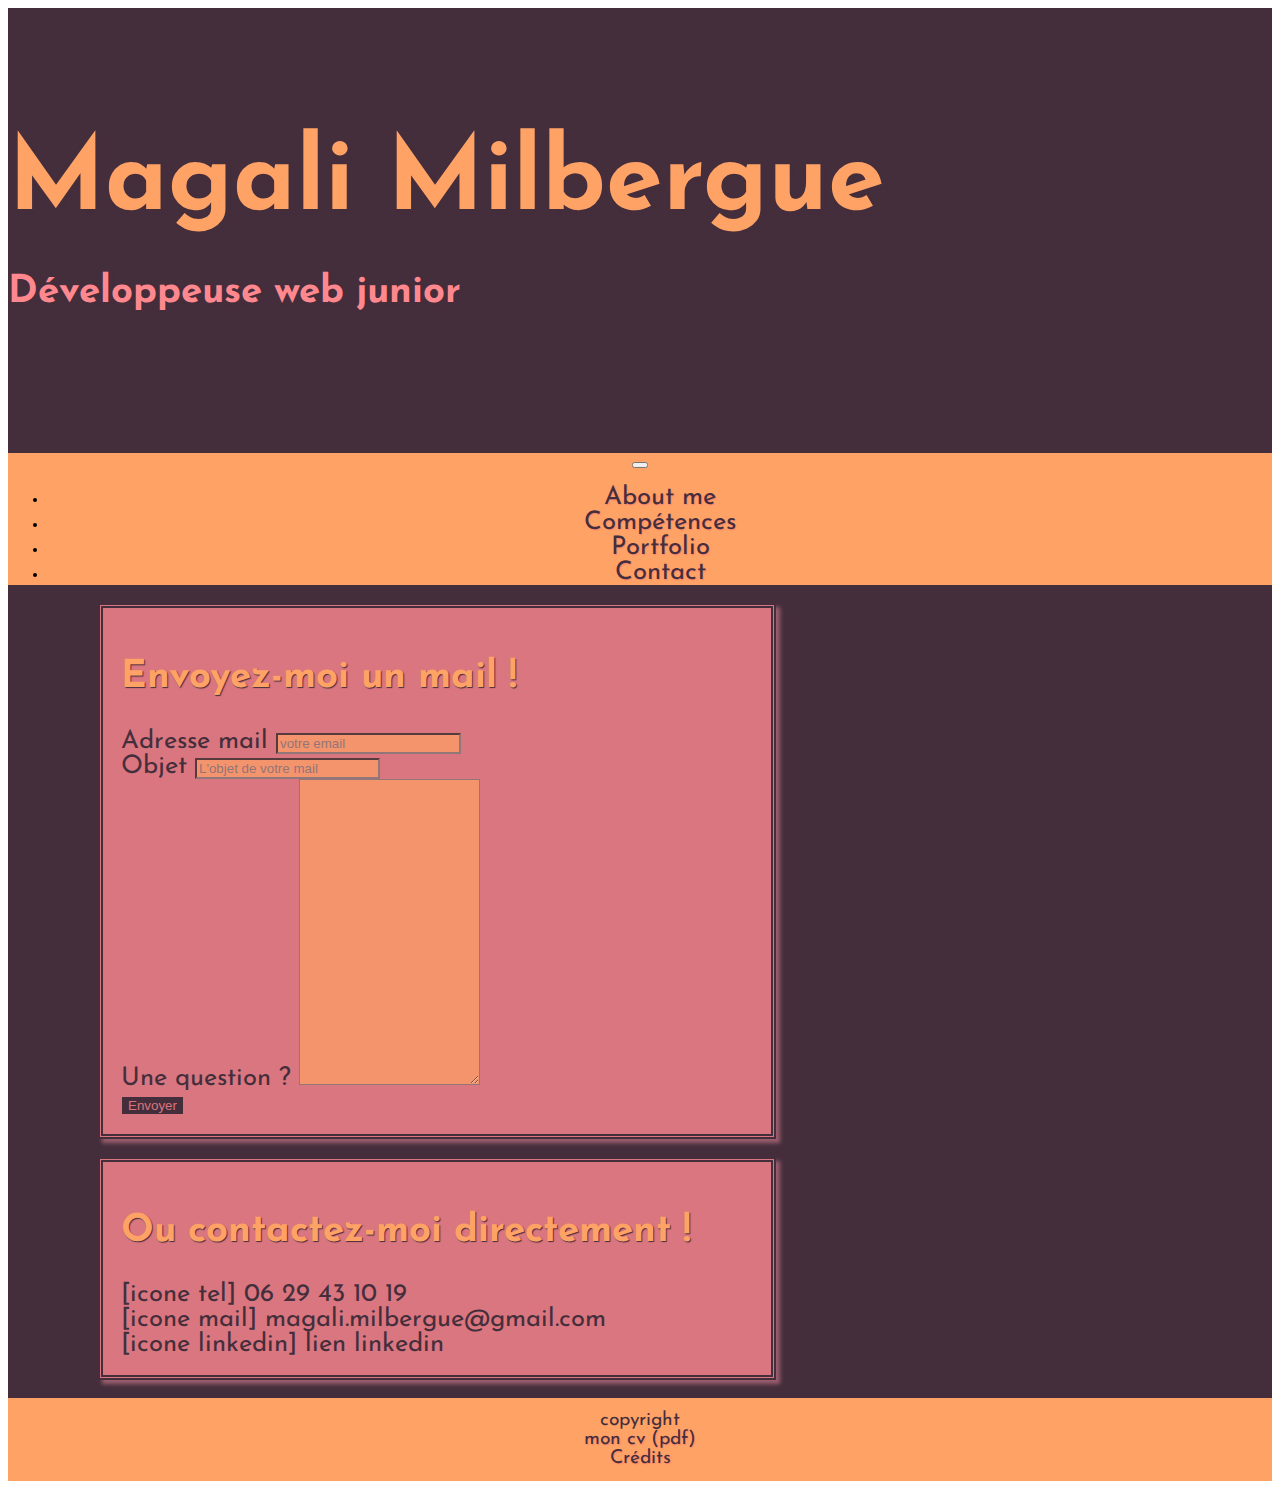
==== contacts.html @ 4a732b9e "Add files via upload" ====
<!doctype html>
<html lang="fr">

<head>
    <meta charset="utf-8">
    <meta name="viewport" content="width=device-width, initial-scale=1, shrink-to-fit=no">

    <link rel="stylesheet" href="https://use.fontawesome.com/releases/v5.8.2/css/all.css"
        integrity="sha384-oS3vJWv+0UjzBfQzYUhtDYW+Pj2yciDJxpsK1OYPAYjqT085Qq/1cq5FLXAZQ7Ay" crossorigin="anonymous">
    <link href="https://fonts.googleapis.com/css?family=Josefin+Sans&display=swap" rel="stylesheet">


    <link rel="stylesheet" href="css/bootstrap.min.css">
    <link rel="stylesheet" href="style.css">

    <title> Porfolio Magali Milbergue - Contacts</title>
</head>




<body>


    <div class="container-fluid">


        <header>

            <div class="row justify-content-center">
                <div class="col-md-10 logo">
                    <h1><a href="index.html">Magali Milbergue</a></h1>
                    <h3> Développeuse web junior</h3> 
                </div>
            </div>

        </header>



        <nav class="navbar navbar-expand-lg navbar-light bg-light sticky-top">
            <button class="navbar-toggler" type="button" data-toggle="collapse" data-target="#navbarText"
                aria-controls="navbarText" aria-expanded="false" aria-label="Toggle navigation">
                <span class="navbar-toggler-icon"></span>
            </button>
            <div class="collapse navbar-collapse" id="navbarText">
                <ul class="navbar-nav mr-auto">
                    <li class="nav-item active">
                        <a class="nav-link" href="index.html#aboutme">About me<span class="sr-only"></span></a>
                    </li>
                    <li class="nav-item">
                        <a class="nav-link" href="index.html#skills">Compétences</a>
                    </li>
                    <li class="nav-item">
                        <a class="nav-link" href="index.html#portfolio">Portfolio</a>
                    </li>
                    <li class="nav-item">
                        <a class="nav-link" href="contacts.html">Contact</a>
                    </li>


                </ul>

            </div>
        </nav>

        <main>
            <div class="row justify-content-between">
                <div class="col col-md-6 forcont align-self-start">
                    <h2>Envoyez-moi un mail !</h2>
                    <form>
                        <div class="form-group">
                            <label for="exampleFormControlInput1">Adresse mail</label>
                            <input type="email" class="form-control" id="exampleFormControlInput1"
                                placeholder="votre email" required>
                        </div>

                        <div class="form-group">
                            <label for="formGroupExampleInput">Objet</label>
                            <input type="text" class="form-control" id="formGroupExampleInput"
                                placeholder="L'objet de votre mail" required>
                        </div>

                        <div class="form-group">
                            <label for="exampleFormControlTextarea1">Une question ?</label>
                            <textarea class="form-control" id="exampleFormControlTextarea1" rows="20"></textarea>
                        </div>
                        <button type="submit" class="btn btn-primary">Envoyer</button>
                    </form>
                </div>
                <div class="col col-md-4 forcont align-self-center">
                    <h2>Ou contactez-moi directement !</h2>

                    [icone tel] 06 29 43 10 19 <br>
                    [icone mail] magali.milbergue@gmail.com <br>
                    [icone linkedin] lien linkedin

                </div>
            </div>

        </main>




        <footer>
            <div class="row justify-content-between">
                <div class="col-md-3"> copyright</div>
                <!--Ne pas oublier crédits pour pattern/images-->
                <div class="col-md-3">
                    <a href="#"><i class="fab fa-github"></i></a>
                    <a href="#"> <i class="fab fa-facebook"></i></a>
                    <a href="https://www.linkedin.com/in/magali-milbergue-mm/"> <i class="fab fa-linkedin"></i></a>
                    <a href="#"> <i class="fab fa-instagram"></i></a></div>
                <div class="col-md-3"> <a href="#">mon cv (pdf)</a>
                </div>

                <div class="col-md-3">
                    <a href="#">Crédits</a>
                </div>
            </div>
        </footer>







    </div>





    <script src="js/jquery-3.3.1.slim.min.js"></script>
    <script src="js/popper.min.js"></script>
    <script src="js/bootstrap.min.js"></script>
</body>

</html>
---- style.css ----
.container-fluid
{
    margin: 0;
    padding: 0;
    background: rgb(69,46,60);
    font-family: 'Josefin Sans', sans-serif;
}

a:link
{
    cursor: pointer;
}

.row
{
    margin: 0;
    padding: 0;
    width: 100%;
}

.col
{
    margin: 0;
    padding: 0;
    width: 100%;
}

header
{
    height: auto;
    width: 100%;
    background: url('images/pattern5.png');
    margin: 0;
    padding-top: 8vw;
    padding-bottom: 8vw;    
    animation: fadeIn 3s;
    
}

@keyframes fadeIn 
{
    from 
    {
        opacity: 0;
    } 
    to 
    {
        opacity: 1;
    }
}


.logo h3
{
    font-size: 3vw;
    color: #FF888F;
    text-shadow: 3px 3px 3px rgb(69,46,60);
}

.logo a
{
    text-decoration: none!important;
    font-size: 8vw;
    color:  #ffa266;;
    text-shadow: 3px 3px 3px rgb(69,46,60);
}


.col-md-2
{
    padding: 0;
}

nav
{
    position: sticky !important;
}
.navbar a
{
    text-decoration: none!important;
    padding: 0;
    text-align: center;
    font-size: 2vw;
    color:rgb(69,46,60)!important;
    text-shadow: 1px 1px 1px rgba(244, 78, 125, 0.349);

}

.navbar a:hover
{
    padding: 0;
    text-align: center;
    font-size: 2.4vw;
    font-weight: bold;
    color: #F44E7C!important;
    text-shadow: 1px 1px 1px rgb(69,46,60);

}
.bg-light
{
    background: #ffa266!important;
    
}

.navbar
{
    text-align: center;
    width: 100%;
    margin: 0;
    height: auto;
    position: fixed;
}

.navbar img
{
    width: 10%;
    height: auto;
    margin: 0;
    padding: 0;
}



#aboutme
{
    padding: 2vh;
    text-align: justify;
    color: rgb(69,46,60);
    font-size: 2vw;
    background: rgba(255, 136, 144, 0.801);
    width: 90%;
    margin: 2vh auto;
    box-shadow: 3px 3px 0px #ffa3669a;
    border: 5px double rgb(69,46,60);
    
}

#aboutme h2
{
    font-size: 3vw;
    color: #ffa266;
    font-weight: bold;
    text-shadow: 1px 1px 1px rgb(69,46,60);
}

.selfie img
{
    width: 100%;
    height: auto;
    border-radius: 50%;
    opacity: 0.9;
    box-shadow: 5px 5px 5px rgb(69,46,60);
    animation: fadeIn 3s;
    animation-iteration-count: 3;
}


@keyframes fadeIn 
{
    from 
    {
        opacity: 0;
    } 
    to 
    {
        opacity: 1;
    }
}


.selfie img:hover
{
    width: 150%;
    opacity: 1;
    border: 3px solid #ffa266;
}

#portfolio
{
    padding: 2vh;
    text-align: justify;
    color: rgb(69,46,60);
    font-size: 2vw;
    background: #ffa266;
    width: 70%;
    margin: 2vh 2vh 2vh auto;
    box-shadow: 3px 3px 0px #ffa3669a;
    border: 5px double rgb(69,46,60);
    animation: fadeIn 4s;
}


@keyframes fadeIn 
{
    from 
    {
        opacity: 0;
    } 
    to 
    {
        opacity: 1;
    }
}


.card-body
{
    text-align: justify;
}


.btn-primary
{
    background: rgb(69,46,60);
    color: rgba(255, 136, 144, 0.801);
    border: 1px solid rgba(255, 136, 144, 0.801);
}

.btn-primary:hover
{
    background: rgb(69,46,60);
    color: #F44E7C;
    border: 1px solid #F44E7C;
    font-style: italic;
}

.card 
{
    background : rgba(255, 136, 144, 0.801);
    border: 5px double rgb(69,46,60);
    z-index: 1!important;
}

.card img
{
    width: 100%;
    border-bottom: 5px double rgb(69,46,60);
    z-index: 10;
}

.card img:hover
{
    width: 120%;
    z-index: 20!important;
    /*voir pourquoi ça marche pas ???*/
}
.card h5

{
    font-size: 2vw;
    color: #ffa266;;
    font-weight: bold;
    text-shadow: 1px 1px 1px rgb(69,46,60);
}

.card p
{
    color: rgb(69,46,60);
    font-size: 1.5vw;
}

.bg-primary
{
    background : rgba(255, 136, 144, 0.801)!important;
    border: 5px double rgb(69,46,60)!important;
}

.blockquote-footer
{
    background: rgb(69,46,60);
    border: 1px solid rgba(255, 136, 144, 0.801);
    color: rgba(255, 136, 144, 0.801)!important;
}

.text-muted
{    
    color: rgba(255, 136, 144, 0.801)!important;
    background: rgb(69,46,60);
    
}

.lienportf
{
    background: rgb(69,46,60);
    color: rgba(255, 136, 144, 0.801);
    border: 1px solid rgba(255, 136, 144, 0.801);
    padding: 1vw; 
    font-size: 1.5vw;  

}

.lienportf:hover
{
    text-decoration: none;
    background: rgba(69, 46, 60, 0.856);
    color: #F44E7C;
    border: 1px solid #F44E7C;
    padding: 1vw;
}

#skills
{
    padding: 2vh;
    text-align: justify;
    color: rgb(69,46,60);
    font-size: 2vw;
    background: rgba(255, 136, 144, 0.801);
    width: 50%;
    margin: 2vh auto 2vh 10vh;
    box-shadow: 3px 3px 0px #ffa3669a;
    border: 5px double rgb(69,46,60);
}


#skills h2
{
    font-size: 3vw;
    color: #ffa266;;
    font-weight: bold;
    text-shadow: 1px 1px 1px rgb(69,46,60);
}

#skills img
{
    width: 50%;
    margin: 1vw;
}

.forcont
{
    padding: 2vh;
    text-align: justify;
    color: rgb(69,46,60);
    font-size: 2vw;
    background: rgba(255, 136, 144, 0.801);
    width: 50%;
    margin: 2vh auto 2vh 10vh;
    box-shadow: 4px 4px 4px #9C5F6E;
    border: 5px double rgb(69,46,60);
}

.forcont h2
{
    font-size: 3vw;
    color: #ffa266;;
    font-weight: bold;
    text-shadow: 1px 1px 1px rgb(69,46,60);
}

.form-control
{
    background: #ffa266 ;
    opacity: 0.7;
}

footer
{
    background: #ffa266;
    height: auto;
    width: 100%;
    padding: 1vw 0;
    text-align: center;
    font-size: 1.5vw;
    color: rgb(69,46,60);
}

footer a
{
    
    text-decoration: none!important;
    color:rgb(69,46,60)!important;
    text-shadow: 1px 1px 1px rgba(244, 78, 125, 0.349);
}

footer a:hover
{
    font-size: 1.8vw;
    font-weight: bold;
    color: #F44E7C!important;
    text-shadow: 1px 1px 1px rgb(69,46,60);
}
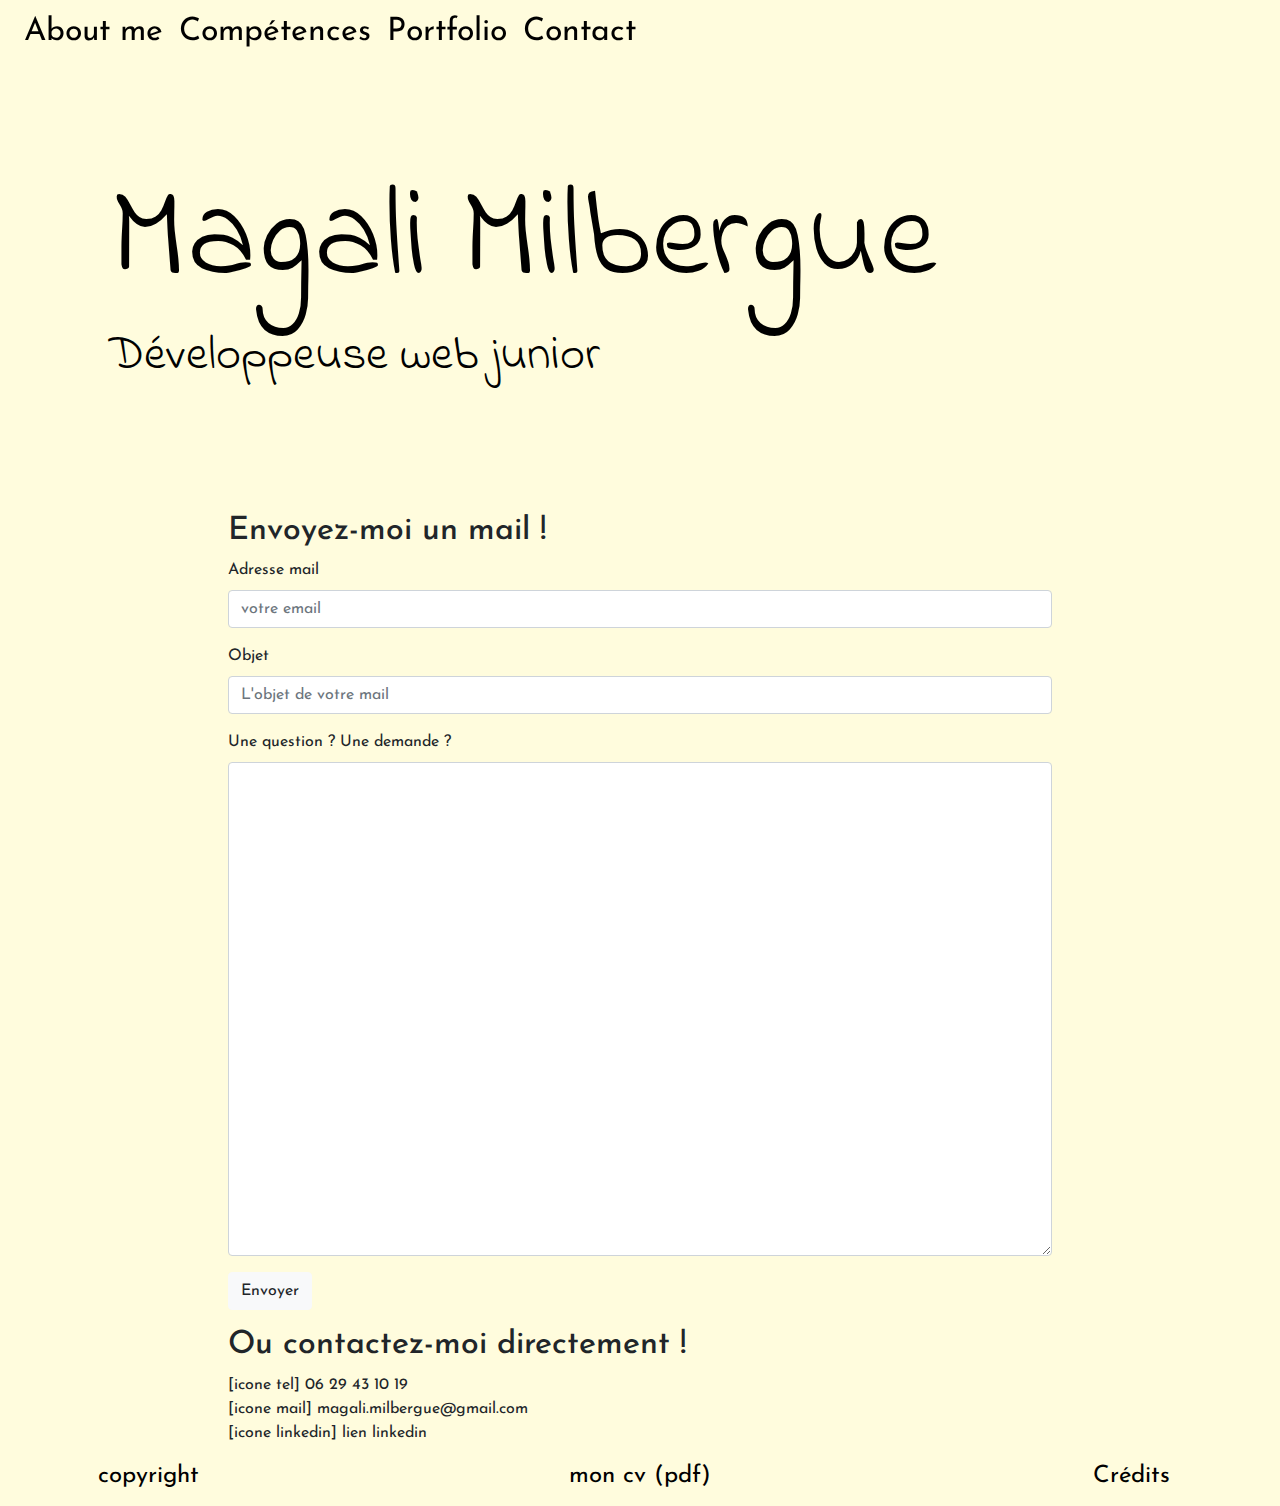
==== commit 9c93b633: "Update contacts.html" ====
--- a/contacts.html
+++ b/contacts.html
@@ -2,18 +2,29 @@
 <html lang="fr">
 
 <head>
+
     <meta charset="utf-8">
     <meta name="viewport" content="width=device-width, initial-scale=1, shrink-to-fit=no">
 
+    <!--cdn font awesome pour icones-->
     <link rel="stylesheet" href="https://use.fontawesome.com/releases/v5.8.2/css/all.css"
         integrity="sha384-oS3vJWv+0UjzBfQzYUhtDYW+Pj2yciDJxpsK1OYPAYjqT085Qq/1cq5FLXAZQ7Ay" crossorigin="anonymous">
+
+    <!-- Fonts-->
     <link href="https://fonts.googleapis.com/css?family=Josefin+Sans&display=swap" rel="stylesheet">
+    <link href="https://fonts.googleapis.com/css?family=Indie+Flower|Quattrocento&display=swap" rel="stylesheet">
+    <link href="https://fonts.googleapis.com/css?family=Jacques+Francois+Shadow&display=swap" rel="stylesheet"> 
 
-
-    <link rel="stylesheet" href="css/bootstrap.min.css">
+    <!--bootstrap & css-->
+    <link rel="stylesheet" href="https://stackpath.bootstrapcdn.com/bootstrap/4.3.1/css/bootstrap.min.css"
+        integrity="sha384-ggOyR0iXCbMQv3Xipma34MD+dH/1fQ784/j6cY/iJTQUOhcWr7x9JvoRxT2MZw1T" crossorigin="anonymous">
     <link rel="stylesheet" href="style.css">
 
-    <title> Porfolio Magali Milbergue - Contacts</title>
+    <title> Porfolio Magali Milbergue - Développeuse web junior </title>
+
+    <!-- Meta pour SEO -->
+    <meta name="author" content="Magali Milbergue"/>
+    <meta name="copyright" content="©The Daisy Moon"/>
 </head>
 
 
@@ -24,78 +35,82 @@
 
     <div class="container-fluid">
 
+        <nav class="navbar navbar-expand-lg sticky-top row justify-content-between ombre">
+            <button class="navbar-toggler" type="button" data-toggle="collapse" data-target="#navbarText"
+                aria-controls="navbarText" aria-expanded="false" aria-label="Toggle navigation">
+                <span class="navbar-toggler-icon"></span>
+            </button>
+            <div class="collapse navbar-collapse" id="navbarText">
+                <ul class="col-md-8 navbar-nav mr-auto">
+                    <li class="nav-item">
+                        <a class="nav-link" href="#aboutme">About me</a>
+                    </li>
+                    <li class="nav-item">
+                        <a class="nav-link" href="#skills">Compétences</a>
+                    </li>
+                    <li class="nav-item">
+                        <a class="nav-link" href="#portfolio">Portfolio</a>
+                    </li>
+                    <li class="nav-item">
+                        <a class="nav-link" href="contacts.html">Contact</a>
+                    </li>
+                </ul>
 
+                <div class="col-md-3">
+                    <a href="https://github.com/TheDaisyMoon" target="blank"><i class="fab fa-github"></i></a>
+                    <a href="https://www.linkedin.com/in/magali-milbergue-mm/" target="blank"> <i
+                            class="fab fa-linkedin"></i></a>
+                    <a href="https://twitter.com/MagaliMilbergue" target="blank"> <i
+                            class="fab fa-twitter-square"></i></a>
+                </div>
+            </div>
+        </nav>        
+        
         <header>
 
             <div class="row justify-content-center">
                 <div class="col-md-10 logo">
                     <h1><a href="index.html">Magali Milbergue</a></h1>
-                    <h3> Développeuse web junior</h3> 
+                    <h3> Développeuse web junior</h3>
                 </div>
             </div>
 
         </header>
 
+        <!-- METTRE SEPARATEUR ??? -->
+        <main id="formulaire">
+            <div class="col-md-8 offset-2 my-3">
+                <h2>Envoyez-moi un mail !</h2>
+                <form>
+                    <div class="form-group">
+                        <label for="email">Adresse mail</label>
+                        <input type="email" class="form-control" id="email" placeholder="votre email" name="email"
+                            required>
+                    </div>
+
+                    <div class="form-group">
+                        <label for="objet">Objet</label>
+                        <input type="text" class="form-control" id="objet" placeholder="L'objet de votre mail"
+                            name="objet" required>
+                    </div>
+
+                    <div class="form-group">
+                        <label for="message">Une question ? Une demande ?</label>
+                        <textarea class="form-control" id="message" rows="20" name="message"></textarea>
+                    </div>
+                    <button type="submit" class="btn btn-light">Envoyer</button>
+                </form>
+            </div>
+            <div class="col-md-8 offset-2">
+                <h2>Ou contactez-moi directement !</h2>
+
+                [icone tel] 06 29 43 10 19 <br>
+                [icone mail] magali.milbergue@gmail.com <br>
+                [icone linkedin] lien linkedin
+
+                <!-- Voir pour faire un hover sur les icones qui montrent les données ??? -->
 
 
-        <nav class="navbar navbar-expand-lg navbar-light bg-light sticky-top">
-            <button class="navbar-toggler" type="button" data-toggle="collapse" data-target="#navbarText"
-                aria-controls="navbarText" aria-expanded="false" aria-label="Toggle navigation">
-                <span class="navbar-toggler-icon"></span>
-            </button>
-            <div class="collapse navbar-collapse" id="navbarText">
-                <ul class="navbar-nav mr-auto">
-                    <li class="nav-item active">
-                        <a class="nav-link" href="index.html#aboutme">About me<span class="sr-only"></span></a>
-                    </li>
-                    <li class="nav-item">
-                        <a class="nav-link" href="index.html#skills">Compétences</a>
-                    </li>
-                    <li class="nav-item">
-                        <a class="nav-link" href="index.html#portfolio">Portfolio</a>
-                    </li>
-                    <li class="nav-item">
-                        <a class="nav-link" href="contacts.html">Contact</a>
-                    </li>
-
-
-                </ul>
-
-            </div>
-        </nav>
-
-        <main>
-            <div class="row justify-content-between">
-                <div class="col col-md-6 forcont align-self-start">
-                    <h2>Envoyez-moi un mail !</h2>
-                    <form>
-                        <div class="form-group">
-                            <label for="exampleFormControlInput1">Adresse mail</label>
-                            <input type="email" class="form-control" id="exampleFormControlInput1"
-                                placeholder="votre email" required>
-                        </div>
-
-                        <div class="form-group">
-                            <label for="formGroupExampleInput">Objet</label>
-                            <input type="text" class="form-control" id="formGroupExampleInput"
-                                placeholder="L'objet de votre mail" required>
-                        </div>
-
-                        <div class="form-group">
-                            <label for="exampleFormControlTextarea1">Une question ?</label>
-                            <textarea class="form-control" id="exampleFormControlTextarea1" rows="20"></textarea>
-                        </div>
-                        <button type="submit" class="btn btn-primary">Envoyer</button>
-                    </form>
-                </div>
-                <div class="col col-md-4 forcont align-self-center">
-                    <h2>Ou contactez-moi directement !</h2>
-
-                    [icone tel] 06 29 43 10 19 <br>
-                    [icone mail] magali.milbergue@gmail.com <br>
-                    [icone linkedin] lien linkedin
-
-                </div>
             </div>
 
         </main>
@@ -107,12 +122,7 @@
             <div class="row justify-content-between">
                 <div class="col-md-3"> copyright</div>
                 <!--Ne pas oublier crédits pour pattern/images-->
-                <div class="col-md-3">
-                    <a href="#"><i class="fab fa-github"></i></a>
-                    <a href="#"> <i class="fab fa-facebook"></i></a>
-                    <a href="https://www.linkedin.com/in/magali-milbergue-mm/"> <i class="fab fa-linkedin"></i></a>
-                    <a href="#"> <i class="fab fa-instagram"></i></a></div>
-                <div class="col-md-3"> <a href="#">mon cv (pdf)</a>
+                <div class="col-md-3"> <a href="CV-Magali-Milbergue.pdf" target="blank">mon cv (pdf)</a> 
                 </div>
 
                 <div class="col-md-3">
@@ -133,9 +143,15 @@
 
 
 
-    <script src="js/jquery-3.3.1.slim.min.js"></script>
-    <script src="js/popper.min.js"></script>
-    <script src="js/bootstrap.min.js"></script>
+    <script src="https://code.jquery.com/jquery-3.3.1.slim.min.js"
+        integrity="sha384-q8i/X+965DzO0rT7abK41JStQIAqVgRVzpbzo5smXKp4YfRvH+8abtTE1Pi6jizo"
+        crossorigin="anonymous"></script>
+    <script src="https://cdnjs.cloudflare.com/ajax/libs/popper.js/1.14.7/umd/popper.min.js"
+        integrity="sha384-UO2eT0CpHqdSJQ6hJty5KVphtPhzWj9WO1clHTMGa3JDZwrnQq4sF86dIHNDz0W1"
+        crossorigin="anonymous"></script>
+    <script src="https://stackpath.bootstrapcdn.com/bootstrap/4.3.1/js/bootstrap.min.js"
+        integrity="sha384-JjSmVgyd0p3pXB1rRibZUAYoIIy6OrQ6VrjIEaFf/nJGzIxFDsf4x0xIM+B07jRM"
+        crossorigin="anonymous"></script>
 </body>
 
-</html>+</html>
--- a/style.css
+++ b/style.css
@@ -1,381 +1,171 @@
-.container-fluid
-{
+/* REORGANISER LE CSS !!!!!!! */
+
+
+.container-fluid {
     margin: 0;
     padding: 0;
-    background: rgb(69,46,60);
+    background: #FFFCDD;
     font-family: 'Josefin Sans', sans-serif;
 }
 
-a:link
-{
+a:link {
     cursor: pointer;
 }
 
-.row
-{
+
+header {
+    height: auto;
+    width: 100%;
     margin: 0;
-    padding: 0;
-    width: 100%;
+    padding-top: 8vw;
+    padding-bottom: 8vw;
 }
 
-.col
-{
-    margin: 0;
-    padding: 0;
-    width: 100%;
+.logo h3 {
+    font-size: 3rem;
+    font-family: 'Indie Flower'!important;
+    color: black;
 }
 
-header
-{
-    height: auto;
-    width: 100%;
-    background: url('images/pattern5.png');
-    margin: 0;
-    padding-top: 8vw;
-    padding-bottom: 8vw;    
-    animation: fadeIn 3s;
-    
+.logo a {
+    text-decoration: none!important;
+    font-size: 8rem;
+    font-family: 'Indie Flower'!important;
+    color: black;
 }
 
-@keyframes fadeIn 
-{
-    from 
-    {
-        opacity: 0;
-    } 
-    to 
-    {
-        opacity: 1;
-    }
+.col-md-2 {
+    padding: 0;
+}
+
+.navbar a {
+    text-decoration: none!important;
+    padding: 0;
+    text-align: center;
+    font-size: 2rem;
+    color: black;
+}
+
+.navbar a:hover {
+    padding: 0;
+    text-align: center;
+    font-size: 2.4rem;
+    font-weight: bold;
+    color: black;
 }
 
 
-.logo h3
-{
-    font-size: 3vw;
-    color: #FF888F;
-    text-shadow: 3px 3px 3px rgb(69,46,60);
-}
-
-.logo a
-{
-    text-decoration: none!important;
-    font-size: 8vw;
-    color:  #ffa266;;
-    text-shadow: 3px 3px 3px rgb(69,46,60);
-}
-
-
-.col-md-2
-{
-    padding: 0;
-}
-
-nav
-{
-    position: sticky !important;
-}
-.navbar a
-{
-    text-decoration: none!important;
-    padding: 0;
-    text-align: center;
-    font-size: 2vw;
-    color:rgb(69,46,60)!important;
-    text-shadow: 1px 1px 1px rgba(244, 78, 125, 0.349);
-
-}
-
-.navbar a:hover
-{
-    padding: 0;
-    text-align: center;
-    font-size: 2.4vw;
-    font-weight: bold;
-    color: #F44E7C!important;
-    text-shadow: 1px 1px 1px rgb(69,46,60);
-
-}
-.bg-light
-{
-    background: #ffa266!important;
-    
-}
-
-.navbar
-{
+.navbar {
     text-align: center;
     width: 100%;
     margin: 0;
     height: auto;
-    position: fixed;
 }
 
-.navbar img
-{
+.navbar img {
     width: 10%;
     height: auto;
     margin: 0;
     padding: 0;
 }
 
-
-
-#aboutme
+#quote
 {
-    padding: 2vh;
-    text-align: justify;
-    color: rgb(69,46,60);
-    font-size: 2vw;
-    background: rgba(255, 136, 144, 0.801);
-    width: 90%;
-    margin: 2vh auto;
-    box-shadow: 3px 3px 0px #ffa3669a;
-    border: 5px double rgb(69,46,60);
-    
+    height : auto;
+    border: 1px solid black;
+    cursor: crosshair;
 }
 
-#aboutme h2
-{
-    font-size: 3vw;
-    color: #ffa266;
-    font-weight: bold;
-    text-shadow: 1px 1px 1px rgb(69,46,60);
+#aboutme {
+    text-align: justify;
+    padding: 2vw;
+    color: black;
+    font-size: 2rem;
+    width: 100%;
 }
 
-.selfie img
-{
+#aboutme h2 {
+    font-size: 3rem;
+    font-family: 'Indie Flower'!important;
+    color: black;
+    font-weight: bold;
+}
+
+.selfie img {
     width: 100%;
     height: auto;
     border-radius: 50%;
     opacity: 0.9;
-    box-shadow: 5px 5px 5px rgb(69,46,60);
-    animation: fadeIn 3s;
-    animation-iteration-count: 3;
+}
+
+.selfie img:hover {
+    width: 150%;
+    opacity: 1;
+}
+
+#portfolio {
+    padding: 2vh;
+    text-align: justify;
+    color: black;
+    font-size: 2rem;
+    width: 100%;
+}
+
+.card img {
+    width: 100%;
+    opacity: 0.8;
+}
+
+.card img:hover {
+    opacity: 1;
 }
 
 
-@keyframes fadeIn 
-{
-    from 
-    {
-        opacity: 0;
-    } 
-    to 
-    {
-        opacity: 1;
-    }
+#skills {
+    padding: 2vh;
+    text-align: justify;
+    color: black;
+    font-family: 'Indie Flower';
+    font-size: 2rem;
+    width: 100%;
 }
 
-
-.selfie img:hover
-{
-    width: 150%;
-    opacity: 1;
-    border: 3px solid #ffa266;
+#skills h2 {
+    font-size: 3rem;
+    color: black;
+    font-weight: bold;
 }
 
-#portfolio
-{
-    padding: 2vh;
-    text-align: justify;
-    color: rgb(69,46,60);
-    font-size: 2vw;
-    background: #ffa266;
-    width: 70%;
-    margin: 2vh 2vh 2vh auto;
-    box-shadow: 3px 3px 0px #ffa3669a;
-    border: 5px double rgb(69,46,60);
-    animation: fadeIn 4s;
-}
-
-
-@keyframes fadeIn 
-{
-    from 
-    {
-        opacity: 0;
-    } 
-    to 
-    {
-        opacity: 1;
-    }
-}
-
-
-.card-body
-{
-    text-align: justify;
-}
-
-
-.btn-primary
-{
-    background: rgb(69,46,60);
-    color: rgba(255, 136, 144, 0.801);
-    border: 1px solid rgba(255, 136, 144, 0.801);
-}
-
-.btn-primary:hover
-{
-    background: rgb(69,46,60);
-    color: #F44E7C;
-    border: 1px solid #F44E7C;
-    font-style: italic;
-}
-
-.card 
-{
-    background : rgba(255, 136, 144, 0.801);
-    border: 5px double rgb(69,46,60);
-    z-index: 1!important;
-}
-
-.card img
-{
-    width: 100%;
-    border-bottom: 5px double rgb(69,46,60);
-    z-index: 10;
-}
-
-.card img:hover
-{
-    width: 120%;
-    z-index: 20!important;
-    /*voir pourquoi ça marche pas ???*/
-}
-.card h5
-
-{
-    font-size: 2vw;
-    color: #ffa266;;
-    font-weight: bold;
-    text-shadow: 1px 1px 1px rgb(69,46,60);
-}
-
-.card p
-{
-    color: rgb(69,46,60);
-    font-size: 1.5vw;
-}
-
-.bg-primary
-{
-    background : rgba(255, 136, 144, 0.801)!important;
-    border: 5px double rgb(69,46,60)!important;
-}
-
-.blockquote-footer
-{
-    background: rgb(69,46,60);
-    border: 1px solid rgba(255, 136, 144, 0.801);
-    color: rgba(255, 136, 144, 0.801)!important;
-}
-
-.text-muted
-{    
-    color: rgba(255, 136, 144, 0.801)!important;
-    background: rgb(69,46,60);
-    
-}
-
-.lienportf
-{
-    background: rgb(69,46,60);
-    color: rgba(255, 136, 144, 0.801);
-    border: 1px solid rgba(255, 136, 144, 0.801);
-    padding: 1vw; 
-    font-size: 1.5vw;  
-
-}
-
-.lienportf:hover
-{
-    text-decoration: none;
-    background: rgba(69, 46, 60, 0.856);
-    color: #F44E7C;
-    border: 1px solid #F44E7C;
-    padding: 1vw;
-}
-
-#skills
-{
-    padding: 2vh;
-    text-align: justify;
-    color: rgb(69,46,60);
-    font-size: 2vw;
-    background: rgba(255, 136, 144, 0.801);
-    width: 50%;
-    margin: 2vh auto 2vh 10vh;
-    box-shadow: 3px 3px 0px #ffa3669a;
-    border: 5px double rgb(69,46,60);
-}
-
-
-#skills h2
-{
-    font-size: 3vw;
-    color: #ffa266;;
-    font-weight: bold;
-    text-shadow: 1px 1px 1px rgb(69,46,60);
-}
-
-#skills img
-{
+#skills img {
     width: 50%;
     margin: 1vw;
 }
 
-.forcont
-{
+.forcont {
     padding: 2vh;
     text-align: justify;
-    color: rgb(69,46,60);
-    font-size: 2vw;
-    background: rgba(255, 136, 144, 0.801);
-    width: 50%;
-    margin: 2vh auto 2vh 10vh;
-    box-shadow: 4px 4px 4px #9C5F6E;
-    border: 5px double rgb(69,46,60);
+    color: black;
+    font-size: 2rem;
+    width: 100%;
 }
 
-.forcont h2
-{
-    font-size: 3vw;
-    color: #ffa266;;
+.forcont h2 {
+    font-size: 3rem;
+    color: black;
+    font-family: 'Indie Flower'!important;
     font-weight: bold;
-    text-shadow: 1px 1px 1px rgb(69,46,60);
 }
 
-.form-control
-{
-    background: #ffa266 ;
-    opacity: 0.7;
-}
-
-footer
-{
-    background: #ffa266;
+footer {
     height: auto;
     width: 100%;
     padding: 1vw 0;
     text-align: center;
-    font-size: 1.5vw;
-    color: rgb(69,46,60);
+    font-size: 1.5rem;
+    color: black;
 }
 
-footer a
-{
-    
+footer a {
     text-decoration: none!important;
-    color:rgb(69,46,60)!important;
-    text-shadow: 1px 1px 1px rgba(244, 78, 125, 0.349);
+    color: black;
 }
-
-footer a:hover
-{
-    font-size: 1.8vw;
-    font-weight: bold;
-    color: #F44E7C!important;
-    text-shadow: 1px 1px 1px rgb(69,46,60);
-}
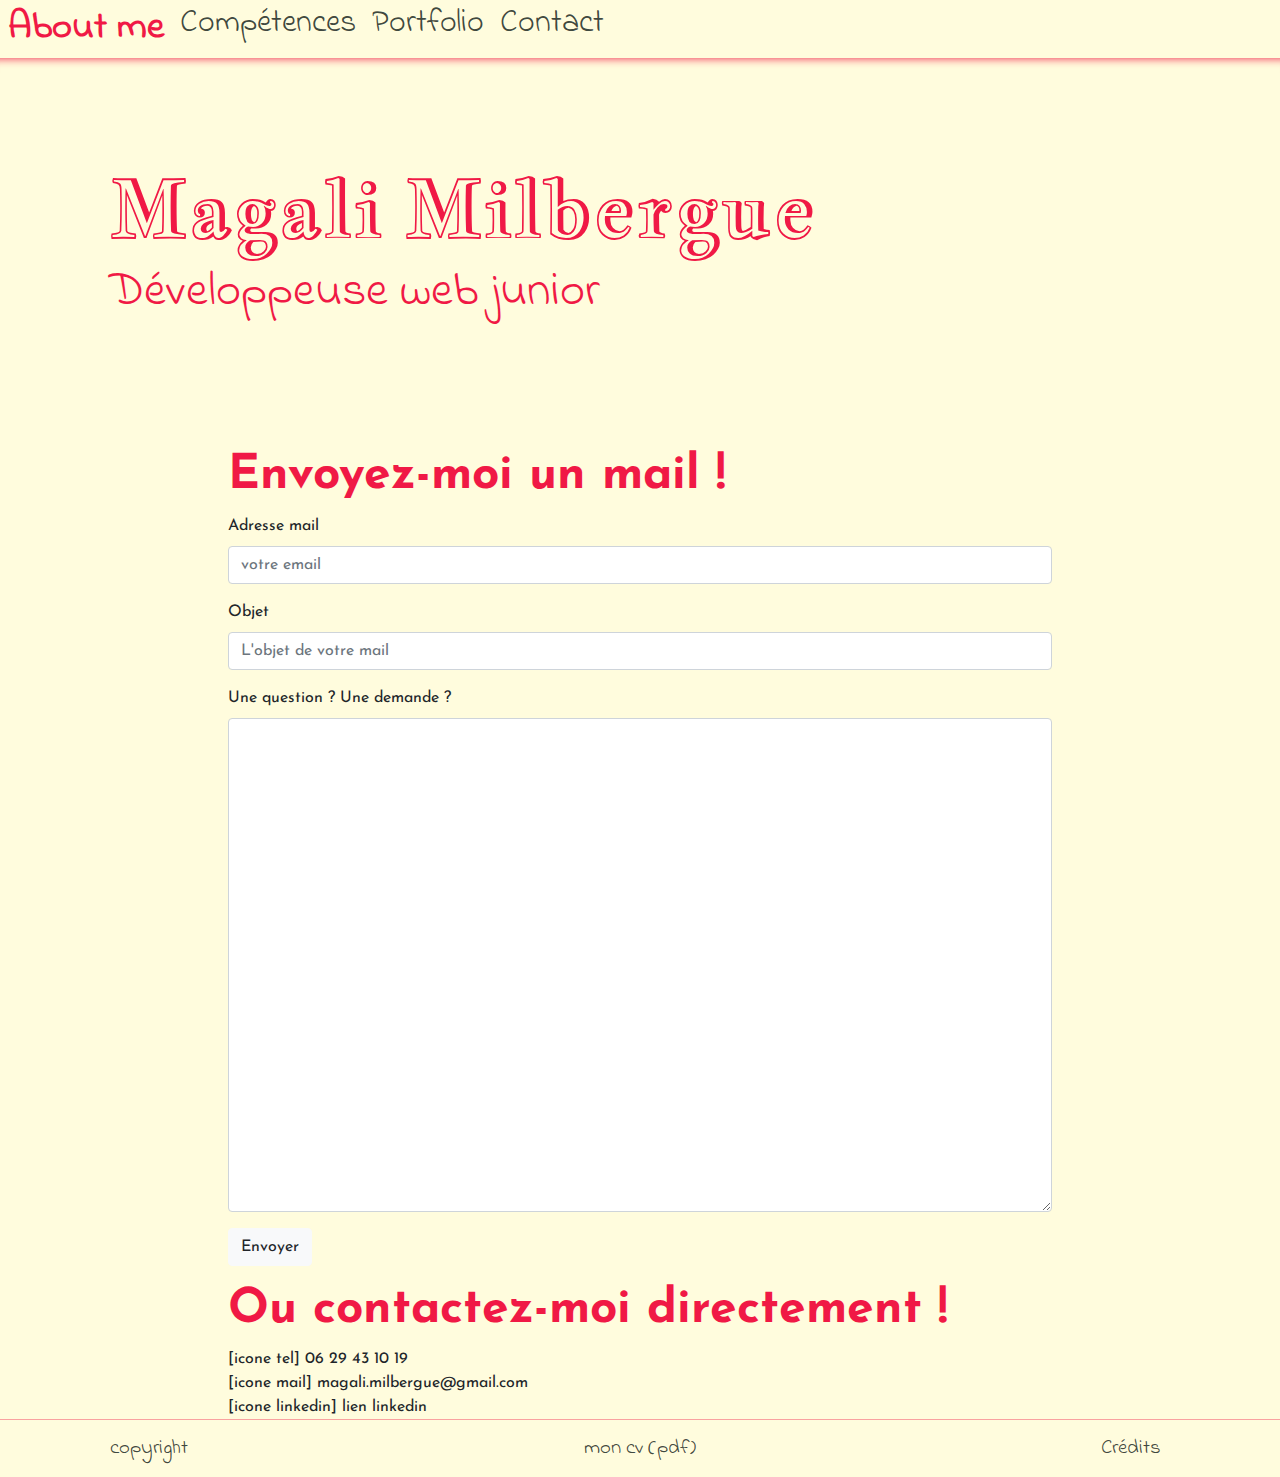
==== commit 8d400e87: "Update contacts.html" ====
--- a/contacts.html
+++ b/contacts.html
@@ -43,13 +43,13 @@
             <div class="collapse navbar-collapse" id="navbarText">
                 <ul class="col-md-8 navbar-nav mr-auto">
                     <li class="nav-item">
-                        <a class="nav-link" href="#aboutme">About me</a>
+                        <a class="nav-link" href="index.html#aboutme">About me</a>
                     </li>
                     <li class="nav-item">
-                        <a class="nav-link" href="#skills">Compétences</a>
+                        <a class="nav-link" href="index.html#skills">Compétences</a>
                     </li>
                     <li class="nav-item">
-                        <a class="nav-link" href="#portfolio">Portfolio</a>
+                        <a class="nav-link" href="index.html#portfolio">Portfolio</a>
                     </li>
                     <li class="nav-item">
                         <a class="nav-link" href="contacts.html">Contact</a>
--- a/style.css
+++ b/style.css
@@ -1,9 +1,27 @@
 /* REORGANISER LE CSS !!!!!!! */
 
 
+
+/* colors :
+raspberry : #F01945 
+blanc cassé fond : #FFFCDD
+gris-bleu : #1c2923dc 
+*/
+
+html
+{
+    scroll-behavior: smooth;
+    color: rgb(240, 130, 152)
+}
+
+body
+{
+     overflow-x: hidden; /* pour enlever le scroll */
+}
+
 .container-fluid {
-    margin: 0;
-    padding: 0;
+    margin: 0!important;
+    padding: 0!important;
     background: #FFFCDD;
     font-family: 'Josefin Sans', sans-serif;
 }
@@ -23,27 +41,25 @@
 
 .logo h3 {
     font-size: 3rem;
-    font-family: 'Indie Flower'!important;
-    color: black;
+    font-family: 'Indie Flower', sans-serif;
+    color: #F01945;
 }
 
 .logo a {
     text-decoration: none!important;
-    font-size: 8rem;
-    font-family: 'Indie Flower'!important;
-    color: black;
-}
-
-.col-md-2 {
-    padding: 0;
-}
+    font-size: 5rem;
+    font-family: 'Jacques Francois Shadow', cursive;
+    color: #F01945;
+}
+
 
 .navbar a {
     text-decoration: none!important;
+    font-family: 'Indie Flower', sans-serif, cursive;
     padding: 0;
     text-align: center;
     font-size: 2rem;
-    color: black;
+    color: #1c2923dc;
 }
 
 .navbar a:hover {
@@ -51,7 +67,7 @@
     text-align: center;
     font-size: 2.4rem;
     font-weight: bold;
-    color: black;
+    color:#F01945;
 }
 
 
@@ -59,35 +75,43 @@
     text-align: center;
     width: 100%;
     margin: 0;
+    padding : 0;
     height: auto;
-}
-
-.navbar img {
-    width: 10%;
-    height: auto;
-    margin: 0;
-    padding: 0;
-}
+    background:#FFFCDD;
+}
+
+.ombre:after{
+    content: " ";
+    position: absolute;
+    width:100%;
+    height: 15px;
+    bottom: -15px;
+    left: 0px;
+    box-shadow: 0px 10px 10px -10px #F01945 inset;
+}
+
 
 #quote
 {
+    color: #F01945;
     height : auto;
-    border: 1px solid black;
+    font-size: 2.2rem;
     cursor: crosshair;
+    font-family: 'Jacques Francois Shadow', cursive;
 }
 
 #aboutme {
     text-align: justify;
     padding: 2vw;
-    color: black;
+    color: #1c2923dc;
     font-size: 2rem;
     width: 100%;
 }
 
-#aboutme h2 {
+#aboutme h2, #portfolio h2, #skills h2, #formulaire h2 {
     font-size: 3rem;
-    font-family: 'Indie Flower'!important;
-    color: black;
+    font-family: 'Indie Flower'!important, sans-serif;
+    color: #F01945;
     font-weight: bold;
 }
 
@@ -106,7 +130,7 @@
 #portfolio {
     padding: 2vh;
     text-align: justify;
-    color: black;
+    color: #1c2923dc;
     font-size: 2rem;
     width: 100%;
 }
@@ -124,48 +148,479 @@
 #skills {
     padding: 2vh;
     text-align: justify;
-    color: black;
-    font-family: 'Indie Flower';
+    color: #1c2923dc;
+    font-family: 'Indie Flower', sans-serif;
     font-size: 2rem;
     width: 100%;
 }
 
-#skills h2 {
-    font-size: 3rem;
-    color: black;
-    font-weight: bold;
-}
 
 #skills img {
     width: 50%;
     margin: 1vw;
 }
 
-.forcont {
-    padding: 2vh;
-    text-align: justify;
-    color: black;
-    font-size: 2rem;
-    width: 100%;
-}
-
-.forcont h2 {
-    font-size: 3rem;
-    color: black;
-    font-family: 'Indie Flower'!important;
-    font-weight: bold;
-}
+
 
 footer {
     height: auto;
     width: 100%;
     padding: 1vw 0;
+    font-family: 'Indie Flower', sans-serif;
     text-align: center;
-    font-size: 1.5rem;
-    color: black;
-}
-
-footer a {
-    text-decoration: none!important;
-    color: black;
-}
+    font-size: 1.3rem;
+    color: #1c2923dc;
+    border-top: 1px solid rgba(240, 25, 68, 0.397);
+}
+
+footer a{
+    color: #1c2923dc;
+}
+
+footer a:hover {
+    color: #F01945;
+    text-decoration: none;
+    font-size : 1.6rem;
+}
+
+
+/******* FLEUR ANIMEE **************/
+
+
+.flowerpower 
+{
+    height: 100px;
+    width: 100px;
+    position: relative;
+    top: 0;
+    bottom: 0;
+    left: 0;
+    right: 0;
+    margin: auto;
+}
+
+.petale 
+{
+    border-radius: 5px 90%;
+    border-style: solid;
+    border-width: 5px;
+    border-color: #FFFCDD;
+    height: 100px;
+    margin: auto;
+    width: 100px;
+    position: absolute;
+    top: 50px;
+    left: 50px;
+    transform-origin: left top;
+    opacity: 0;
+}
+
+#no1 
+{
+    background: #F01945;
+    animation: spin 5s ease-out infinite;
+    animation-fill-mode: forwards;
+    animation-delay: 0s;
+}
+
+#no2 
+{
+    background: rgb(240, 130, 152);
+    animation: spin2 5s ease-out infinite;
+    animation-fill-mode: forwards;
+    animation-delay: 0.05s;
+}
+
+#no3 
+{
+    background: #F01945;
+    animation: spin3 5s ease-out infinite;
+    animation-fill-mode: forwards;
+    animation-delay: 0.1s;
+}
+
+#no4 
+{
+    background: rgb(240, 130, 152);
+    animation: spin4 5s ease-out infinite;
+    animation-fill-mode: forwards;
+    animation-delay: 0.15s;
+}
+
+#no5 
+{
+    background: #F01945;
+    animation: spin5 5s ease-out infinite;
+    animation-fill-mode: forwards;
+    animation-delay: 0.2s;
+}
+
+#no6 
+{
+    background: rgb(240, 130, 152);
+    animation: spin6 5s ease-out infinite;
+    animation-fill-mode: forwards;
+    animation-delay: 0.25s;
+}
+
+#no7 
+{
+    background: #F01945;
+    animation: spin7 5s ease-out infinite;
+    animation-fill-mode: forwards;
+    animation-delay: 0.30s;
+}
+
+#no8 
+{
+    background: rgb(240, 130, 152);
+    animation: spin8 5s ease-out infinite;
+    animation-fill-mode: forwards;
+    animation-delay: 0.35s;
+}
+
+#no9 
+{
+    background: #F01945;
+    animation: spin9 5s ease-out infinite;
+    animation-fill-mode: forwards;
+    animation-delay: 0.40s;
+}
+
+#no10 
+{
+    background: rgb(240, 130, 152);
+    animation: spin10 5s ease-out infinite;
+    animation-fill-mode: forwards;
+    animation-delay: 0.45s;
+}
+
+@keyframes spin 
+{
+    0% 
+    {
+        opacity: 0;
+        -webkit-transform: rotate(0deg) scale(0.01);
+        transform: rotate(0deg) scale(0.01);
+    }
+    20% 
+    {
+        opacity: 100;
+        -webkit-transform: rotate(324deg) scale(1);
+        transform: rotate(324deg) scale(1);
+    }
+    60% 
+    {
+        opacity: 100;
+        -webkit-transform: rotate(324deg) scale(1);
+        transform: rotate(324deg) scale(1);
+    }
+    80% 
+    {
+        opacity: 0;
+        -webkit-transform: rotate(720deg) scale(0.01);
+        transform: rotate(720deg) scale(0.01);
+    }
+    100% 
+    {
+        -webkit-transform: rotate(720deg) scale(0.01);
+        transform: rotate(720deg) scale(0.01);
+    }
+}
+
+@keyframes spin2 
+{
+    0% 
+    {
+        opacity: 0;
+        -webkit-transform: rotate(0deg) scale(0.01);
+        transform: rotate(0deg) scale(0.01);
+    }
+    20% 
+    {
+        opacity: 100;
+        -webkit-transform: rotate(288deg) scale(1);
+        transform: rotate(288deg) scale(1);
+    }
+    60% 
+    {
+        opacity: 100;
+        -webkit-transform: rotate(288deg) scale(1);
+        transform: rotate(288deg) scale(1);
+    }
+    80% 
+    {
+        opacity: 0;
+        -webkit-transform: rotate(720deg) scale(0.01);
+        transform: rotate(720deg) scale(0.01);
+    }
+    100% 
+    {
+        -webkit-transform: rotate(720deg) scale(0.01);
+        transform: rotate(720deg) scale(0.01);
+    }
+}
+
+@keyframes spin3 
+{
+    0% 
+    {
+        opacity: 0;
+        -webkit-transform: rotate(0deg) scale(0.01);
+        transform: rotate(0deg) scale(0.01);
+    }
+    20% 
+    {
+        opacity: 100;
+        -webkit-transform: rotate(252deg) scale(1);
+        transform: rotate(252deg) scale(1);
+    }
+    60% 
+    {
+        opacity: 100;
+        -webkit-transform: rotate(252deg) scale(1);
+        transform: rotate(252deg) scale(1);
+    }
+    80% 
+    {
+        opacity: 0;
+        -webkit-transform: rotate(720deg) scale(0.01);
+        transform: rotate(720deg) scale(0.01);
+    }
+    100% 
+    {
+        -webkit-transform: rotate(720deg) scale(0.01);
+        transform: rotate(720deg) scale(0.01);
+    }
+}
+
+@keyframes spin4 
+{
+    0% 
+    {
+        opacity: 0;
+        -webkit-transform: rotate(0deg) scale(0.01);
+        transform: rotate(0deg) scale(0.01);
+    }
+    20% 
+    {
+        opacity: 100;
+        -webkit-transform: rotate(2160deg) scale(1);
+        transform: rotate(216deg) scale(1);
+    }
+    60% 
+    {
+        opacity: 100;
+        -webkit-transform: rotate(216deg) scale(1);
+        transform: rotate(216deg) scale(1);
+    }
+    80% 
+    {
+        opacity: 0;
+        -webkit-transform: rotate(720deg) scale(0.01);
+        transform: rotate(720deg) scale(0.01);
+    }
+    100% 
+    {
+        -webkit-transform: rotate(720deg) scale(0.01);
+        transform: rotate(720deg) scale(0.01);
+    }
+}
+
+@keyframes spin5 
+{
+    0% 
+    {
+        opacity: 0;
+        -webkit-transform: rotate(0deg) scale(0.01);
+        transform: rotate(0deg) scale(0.01);
+    }
+    20% 
+    {
+        opacity: 100;
+        -webkit-transform: rotate(180deg) scale(1);
+        transform: rotate(180deg) scale(1);
+    }
+    60% 
+    {
+        opacity: 100;
+        -webkit-transform: rotate(180deg) scale(1);
+        transform: rotate(180deg) scale(1);
+    }
+    80% 
+    {
+        opacity: 0;
+        -webkit-transform: rotate(720deg) scale(0.01);
+        transform: rotate(720deg) scale(0.01);
+    }
+    100% 
+    {
+        -webkit-transform: rotate(720deg) scale(0.01);
+        transform: rotate(720deg) scale(0.01);
+    }
+}
+
+@keyframes spin6 
+{
+    0% 
+    {
+        opacity: 0;
+        -webkit-transform: rotate(0deg) scale(0.01);
+        transform: rotate(0deg) scale(0.01);
+    }
+    20% 
+    {
+        opacity: 100;
+        -webkit-transform: rotate(144deg) scale(1);
+        transform: rotate(144deg) scale(1);
+    }
+    60% 
+    {
+        opacity: 100;
+        -webkit-transform: rotate(144deg) scale(1);
+        transform: rotate(144deg) scale(1);
+    }
+    80% 
+    {
+        opacity: 0;
+        -webkit-transform: rotate(720deg) scale(0.01);
+        transform: rotate(720deg) scale(0.01);
+    }
+    100% 
+    {
+        -webkit-transform: rotate(720deg) scale(0.01);
+        transform: rotate(720deg) scale(0.01);
+    }
+}
+
+@keyframes spin7 
+{
+    0% 
+    {
+        opacity: 0;
+        -webkit-transform: rotate(0deg) scale(0.01);
+        transform: rotate(0deg) scale(0.01);
+    }
+    20% 
+    {
+        opacity: 100;
+        -webkit-transform: rotate(108deg) scale(1);
+        transform: rotate(108deg) scale(1);
+    }
+    60% 
+    {
+        opacity: 100;
+        -webkit-transform: rotate(108deg) scale(1);
+        transform: rotate(108deg) scale(1);
+    }
+    80% 
+    {
+        opacity: 0;
+        -webkit-transform: rotate(720deg) scale(0.01);
+        transform: rotate(720deg) scale(0.01);
+    }
+    100% 
+    {
+        -webkit-transform: rotate(720deg) scale(0.01);
+        transform: rotate(720deg) scale(0.01);
+    }
+}
+
+@keyframes spin8 
+{
+    0%
+    {
+        opacity: 0;
+        -webkit-transform: rotate(0deg) scale(0.01);
+        transform: rotate(0deg) scale(0.01);
+    }
+    20% 
+    {
+        opacity: 100;
+        -webkit-transform: rotate(72deg) scale(1);
+        transform: rotate(72deg) scale(1);
+    }
+    60% 
+    {
+        opacity: 100;
+        -webkit-transform: rotate(72deg) scale(1);
+        transform: rotate(72deg) scale(1);
+    }
+    80% 
+    {
+        opacity: 0;
+        -webkit-transform: rotate(720deg) scale(0.01);
+        transform: rotate(720deg) scale(0.01);
+    }
+    100% 
+    {
+        -webkit-transform: rotate(720deg) scale(0.01);
+        transform: rotate(720deg) scale(0.01);
+    }
+}
+
+@keyframes spin9 
+{
+    0% 
+    {
+        opacity: 0;
+        -webkit-transform: rotate(0deg) scale(0.01);
+        transform: rotate(0deg) scale(0.01);
+    }
+    20% 
+    {
+        opacity: 100;
+        -webkit-transform: rotate(36deg) scale(1);
+        transform: rotate(36deg) scale(1);
+    }
+    60% 
+    {
+        opacity: 100;
+        -webkit-transform: rotate(36deg) scale(1);
+        transform: rotate(36deg) scale(1);
+    }
+    80% 
+    {
+        opacity: 0;
+        -webkit-transform: rotate(720deg) scale(0.01);
+        transform: rotate(720deg) scale(0.01);
+    }
+    100% 
+    {
+        -webkit-transform: rotate(720deg) scale(0.01);
+        transform: rotate(720deg) scale(0.01);
+    }
+}
+
+@keyframes spin10 
+{
+    0% 
+    {
+        opacity: 0;
+        -webkit-transform: rotate(0deg) scale(0.01);
+        transform: rotate(0deg) scale(0.01);
+    }
+    20% 
+    {
+        opacity: 100;
+        -webkit-transform: rotate(0deg) scale(1);
+        transform: rotate(0deg) scale(1);
+    }
+    60% 
+    {
+        opacity: 100;
+        -webkit-transform: rotate(0deg) scale(1);
+        transform: rotate(0deg) scale(1);
+    }
+    80% 
+    {
+        opacity: 0;
+        -webkit-transform: rotate(720deg) scale(0.01);
+        transform: rotate(720deg) scale(0.01);
+    }
+    100% 
+    {
+        -webkit-transform: rotate(720deg) scale(0.01);
+        transform: rotate(720deg) scale(0.01);
+    }
+}
